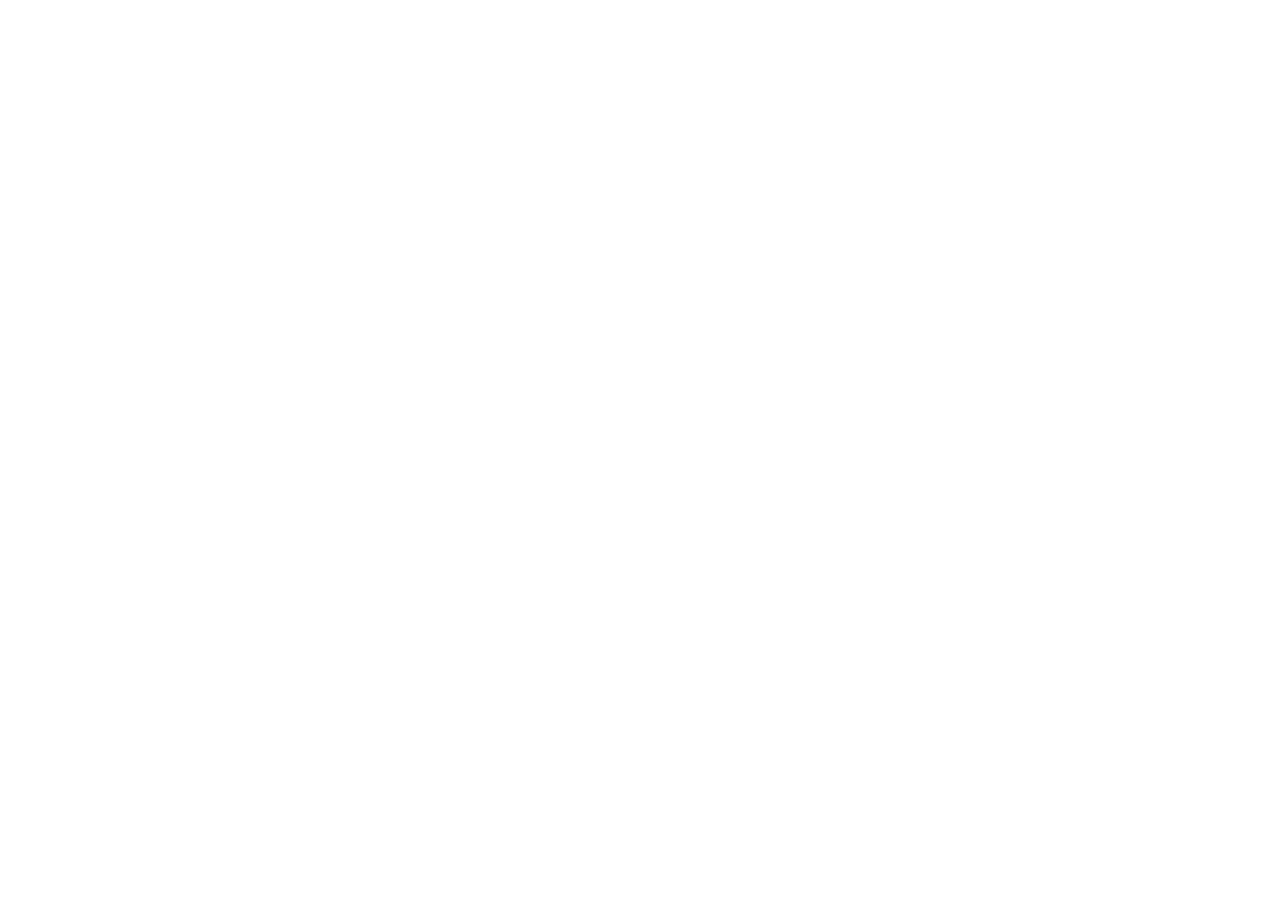
==== g3-architect/index.html @ 204a19b7 "initializing G3 architect project" ====
<!DOCTYPE html>
<html lang="en">

<head>
    <meta charset="UTF-8">
    <meta http-equiv="X-UA-Compatible" content="IE=edge">
    <meta name="viewport" content="width=device-width, initial-scale=1.0">
    <title>G3 Architect</title>

    <link rel="stylesheet" href="style.css">
</head>




<header></header>
<main></main>
<footer></footer>



<body>

</body>

</html>
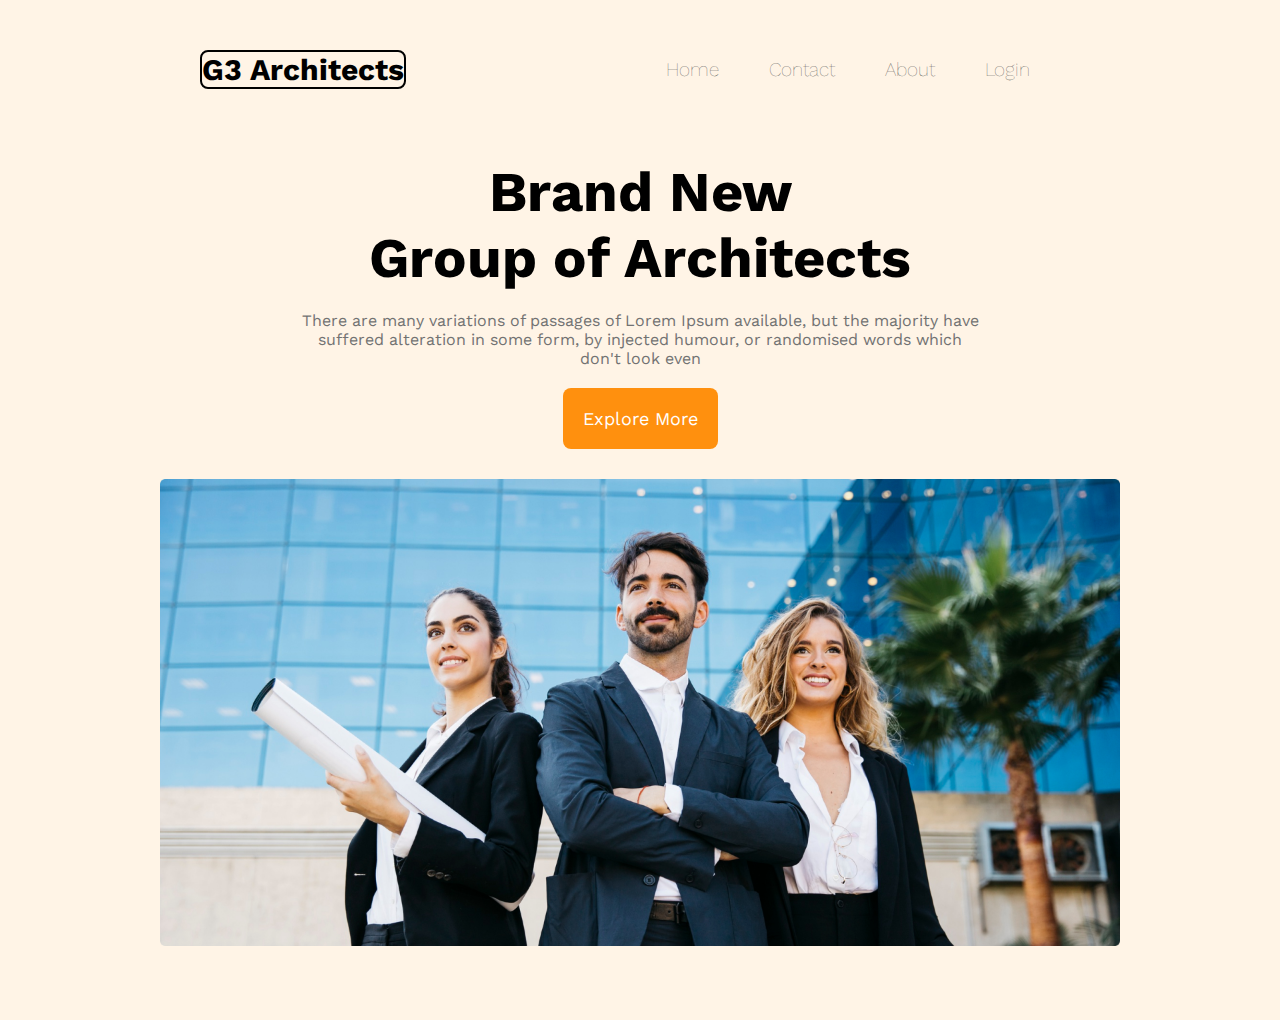
==== commit abc156d1: "done header section as made resposive too" ====
--- a/g3-architect/index.html
+++ b/g3-architect/index.html
@@ -7,19 +7,55 @@
     <meta name="viewport" content="width=device-width, initial-scale=1.0">
     <title>G3 Architect</title>
 
+    <link rel="preconnect" href="https://fonts.googleapis.com">
+    <link rel="preconnect" href="https://fonts.gstatic.com" crossorigin>
+    <link href="https://fonts.googleapis.com/css2?family=Work+Sans:wght@400;700&display=swap" rel="stylesheet">
+
     <link rel="stylesheet" href="style.css">
 </head>
 
 
+<body>
 
-
-<header></header>
-<main></main>
-<footer></footer>
+    <header>
+        <nav>
+            <h2>G3 Architects</h2>
+            <ul>
+                <li><a href="">Home</a></li>
+                <li><a href="">Contact</a></li>
+                <li><a href="">About</a></li>
+                <li><a href="">Login</a></li>
+            </ul>
 
 
 
-<body>
+        </nav>
+
+    </header>
+    <main>
+        <div class="banner_section">
+            <div class="banner_details">
+                <h1>Brand New <br> Group of Architects</h1>
+                <p>There are many variations of passages of Lorem Ipsum available, but the majority have suffered
+                    alteration in some form, by injected humour, or randomised words which don't look even</p>
+                <button>Explore More</button>
+            </div>
+
+
+            <div class="banner_image">
+                <img src="images/Others/banner.png" alt="">
+            </div>
+        </div>
+
+
+    </main>
+    <footer>
+
+    </footer>
+
+
+
+
 
 </body>
 
--- a/g3-architect/style.css
+++ b/g3-architect/style.css
@@ -0,0 +1,99 @@
+* {
+    padding: 0;
+    margin: 0;
+    font-family: 'Work Sans', sans-serif;
+}
+
+body {
+    background: rgba(255, 144, 14, 0.10);
+}
+
+nav {
+    display: flex;
+    justify-content: space-between;
+    /* background-color: aqua; */
+    margin: 50px 200px;
+}
+
+nav h2 {
+    font-size: 30px;
+    border: 2px solid black;
+    border-radius: 8px;
+}
+
+nav ul {
+    display: flex;
+    /* background-color: antiquewhite; */
+    align-items: center;
+}
+
+nav ul li {
+    list-style: none;
+    margin-right: 50px;
+}
+
+nav ul li a {
+    text-decoration: none;
+    font-size: 1.2em;
+    font-weight: 100;
+    color: var(--dark-02, #424242);
+
+}
+
+.banner_section {
+    /* background-color: blue; */
+    width: 100%;
+    margin: 70px auto;
+    text-align: center;
+}
+
+.banner_details>h1 {
+    margin: 20px 0px;
+    font-size: 3.5em;
+
+    /* background-color: antiquewhite; */
+
+}
+
+button {
+    margin-bottom: 30px;
+    padding: 20px;
+    border-radius: 8px;
+    background: #FF900E;
+    border: 0;
+    color: white;
+    font-size: 18px;
+}
+
+.banner_details>p {
+    margin: 20px 300px;
+    color: var(--dark-03, #727272);
+}
+
+.banner_image img {
+    width: 75%;
+
+
+}
+
+@media screen and (max-width:576px) {
+    nav {
+        flex-direction: column;
+        margin: 50px 20px 20px 20px;
+    }
+
+    nav h2 {
+        width: max-content;
+        margin-bottom: 10px;
+    }
+
+    .banner_details>p {
+        margin: 20px 20px;
+        text-align: justify;
+
+
+    }
+
+
+
+}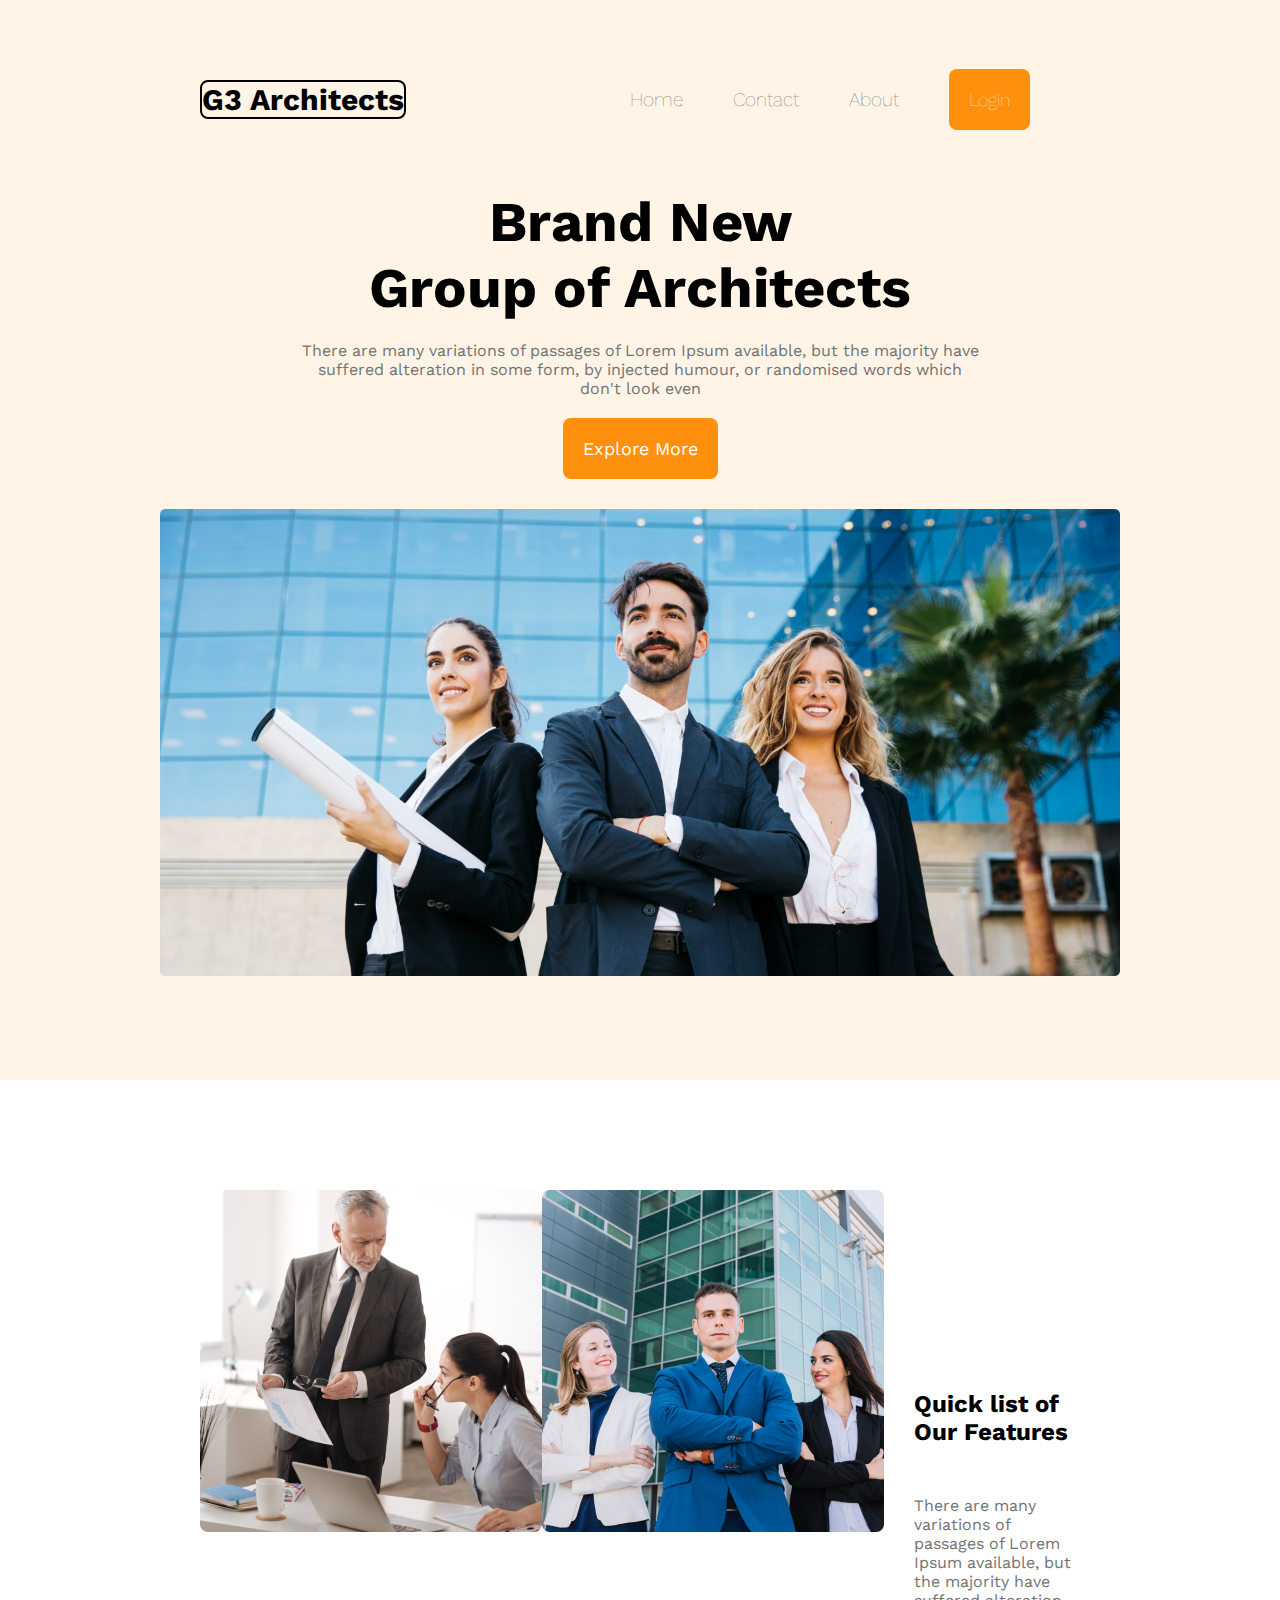
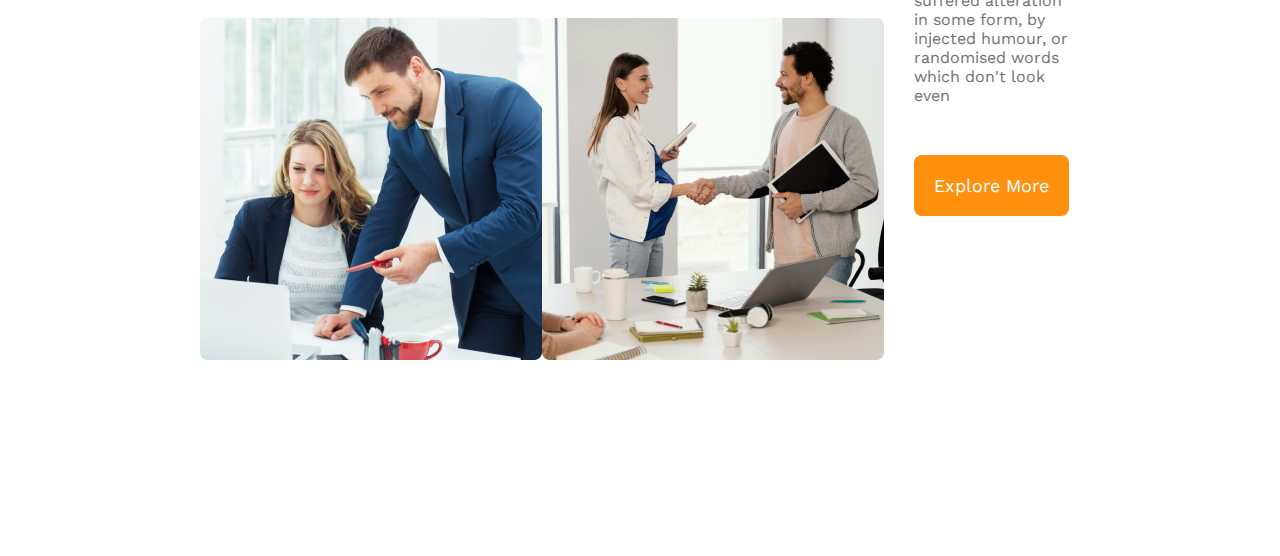
==== commit e98feedd: "completing main section" ====
--- a/g3-architect/index.html
+++ b/g3-architect/index.html
@@ -24,27 +24,50 @@
                 <li><a href="">Home</a></li>
                 <li><a href="">Contact</a></li>
                 <li><a href="">About</a></li>
-                <li><a href="">Login</a></li>
+                <li><a class="button" href="">Login</a></li>
             </ul>
 
 
 
         </nav>
 
-    </header>
-    <main>
         <div class="banner_section">
             <div class="banner_details">
                 <h1>Brand New <br> Group of Architects</h1>
                 <p>There are many variations of passages of Lorem Ipsum available, but the majority have suffered
                     alteration in some form, by injected humour, or randomised words which don't look even</p>
-                <button>Explore More</button>
+                <button class="button">Explore More</button>
             </div>
 
 
             <div class="banner_image">
                 <img src="images/Others/banner.png" alt="">
             </div>
+        </div>
+
+    </header>
+    <main>
+
+
+
+
+        <div class="feature_section">
+            <div class="feature_left">
+                <img src="images/Others/team1.png" alt="">
+                <img src="images/Others/team2.png" alt="">
+                <img src="images/Others/team3.png" alt="">
+                <img src="images/Others/team4.png" alt="">
+            </div>
+            <div class="feature_right">
+                <h2>Quick list of Our Features</h2>
+                <p>There are many variations of passages of Lorem Ipsum available, but the majority have suffered
+                    alteration in some form, by injected humour, or randomised words which don't look even</p>
+                <button class="button">Explore More</button>
+
+            </div>
+
+
+
         </div>
 
 
--- a/g3-architect/style.css
+++ b/g3-architect/style.css
@@ -4,8 +4,9 @@
     font-family: 'Work Sans', sans-serif;
 }
 
-body {
+header {
     background: rgba(255, 144, 14, 0.10);
+    padding: 30px 0;
 }
 
 nav {
@@ -55,7 +56,7 @@
 
 }
 
-button {
+.button {
     margin-bottom: 30px;
     padding: 20px;
     border-radius: 8px;
@@ -75,6 +76,64 @@
 
 
 }
+
+/* ----------------------------------------------------------------------------------------- */
+
+
+.feature_section {
+    display: flex;
+    margin: 30px auto;
+    padding: 80px 200px;
+}
+
+.feature_left {
+    display: grid;
+    grid-template-columns: repeat(2, 1fr);
+}
+
+.feature_right {
+    padding: 200px 0px 200px 30px;
+    /* background-color: aqua; */
+
+
+}
+
+.feature_right h2,
+p {
+    margin-bottom: 50px;
+}
+
+.feature_right>p {
+
+    color: var(--dark-03, #727272);
+}
+
+
+
+
+
+
+
+
+
+
+
+
+
+
+
+
+
+
+
+
+
+
+
+
+
+
+
 
 @media screen and (max-width:576px) {
     nav {
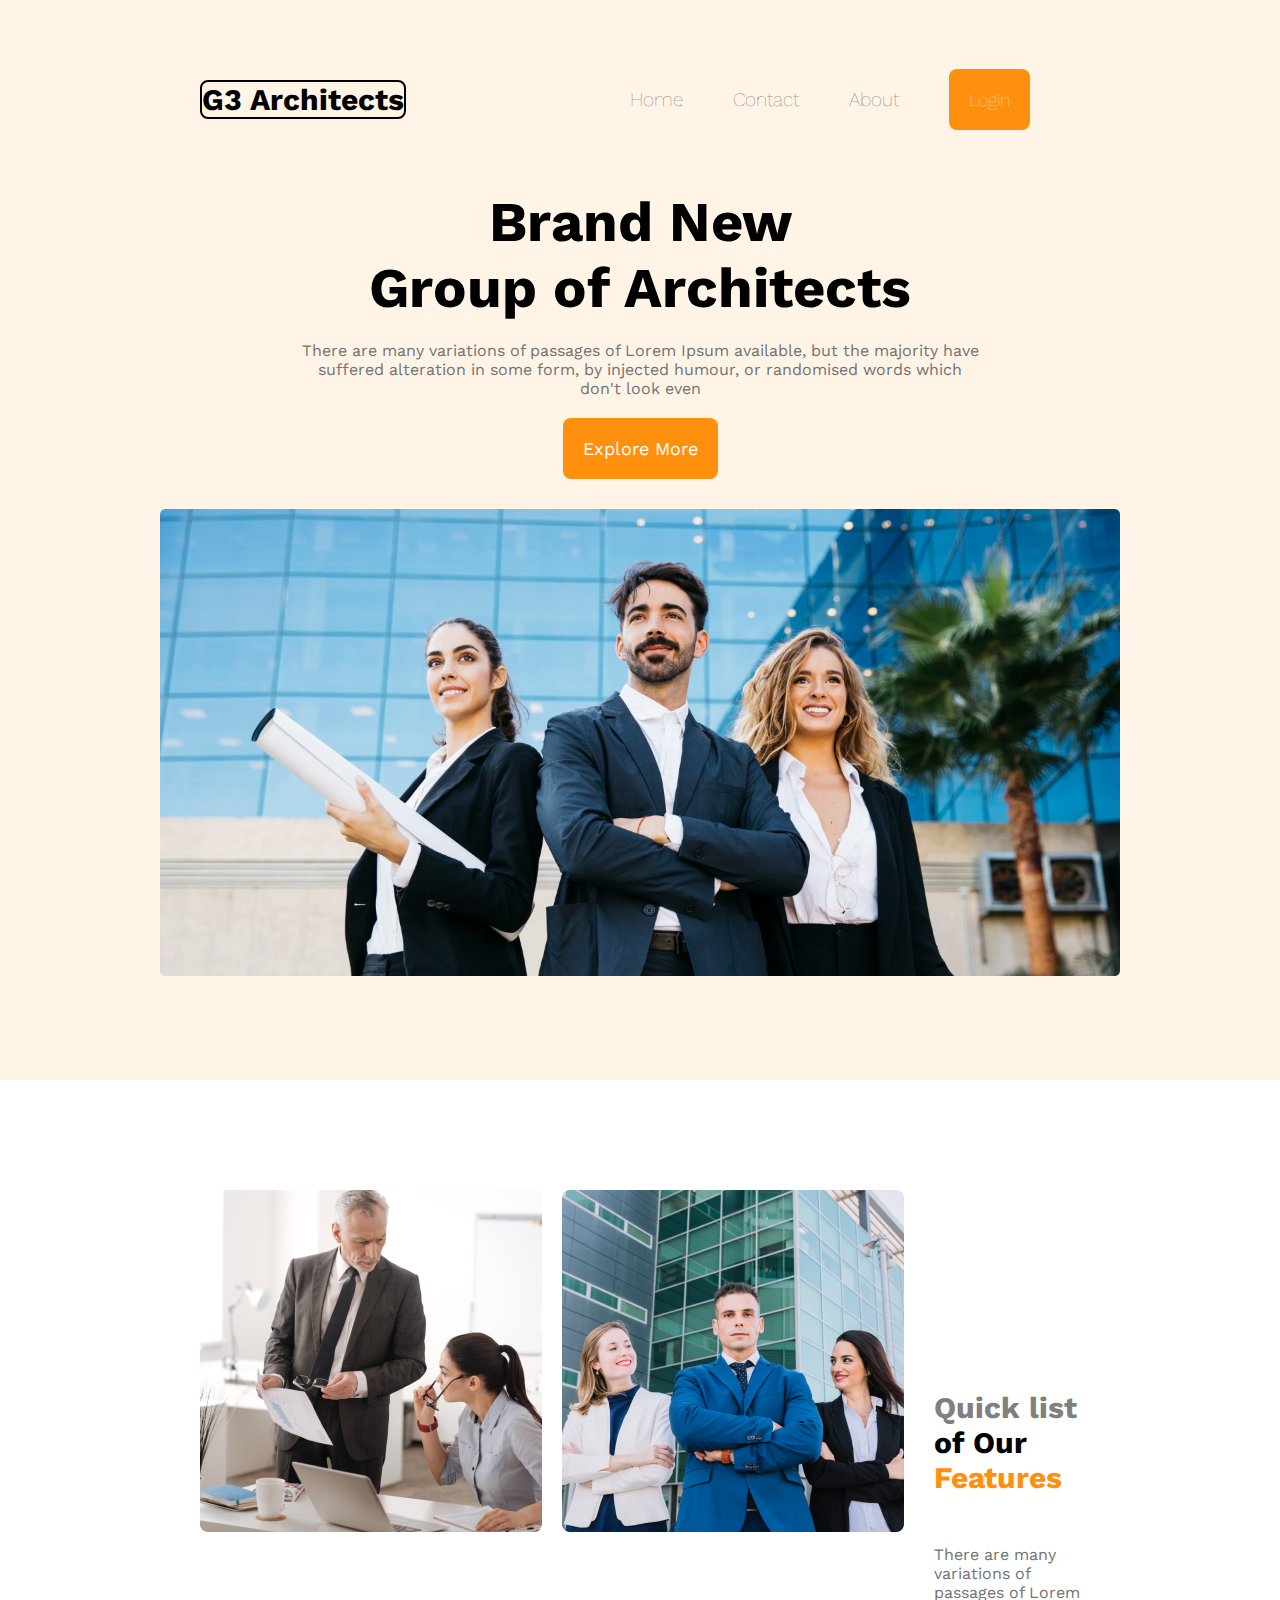
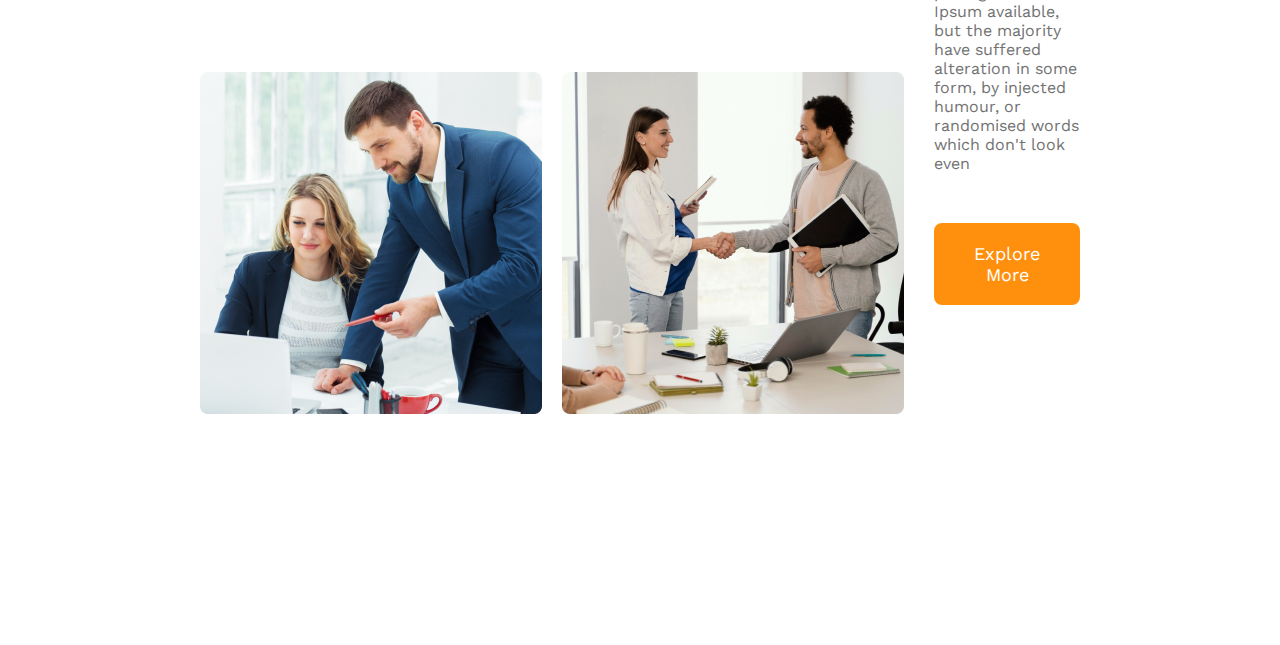
==== commit bfc693d8: "making main section responsive" ====
--- a/g3-architect/index.html
+++ b/g3-architect/index.html
@@ -59,7 +59,9 @@
                 <img src="images/Others/team4.png" alt="">
             </div>
             <div class="feature_right">
-                <h2>Quick list of Our Features</h2>
+                <h2 style="font-size: 30px;"><span style="color: gray;">Quick list</span> of Our <span
+                        style="color: #FF900E;;"><br> Features</span>
+                </h2>
                 <p>There are many variations of passages of Lorem Ipsum available, but the majority have suffered
                     alteration in some form, by injected humour, or randomised words which don't look even</p>
                 <button class="button">Explore More</button>
--- a/g3-architect/style.css
+++ b/g3-architect/style.css
@@ -89,6 +89,7 @@
 .feature_left {
     display: grid;
     grid-template-columns: repeat(2, 1fr);
+    gap: 20px;
 }
 
 .feature_right {
@@ -138,7 +139,7 @@
 @media screen and (max-width:576px) {
     nav {
         flex-direction: column;
-        margin: 50px 20px 20px 20px;
+        margin: 50px 0px 20px 60px;
     }
 
     nav h2 {
@@ -147,12 +148,40 @@
     }
 
     .banner_details>p {
-        margin: 20px 20px;
+        margin: 20px 93px;
         text-align: justify;
 
 
     }
 
+    .feature_section {
+        flex-direction: column;
+        padding: 70px;
+    }
+
+    .feature_left {
+
+        grid-template-columns: repeat(1, 1fr);
+
+    }
+
+    .feature_left>img {
+        width: 72vw;
+
+    }
+
+    .feature_right {
+        padding: 40px 0px 20px 0px;
+        /* background-color: aqua; */
+
+
+    }
+
+    .feature_right h2,
+    p {
+        margin-bottom: 20px;
+    }
+
 
 
 }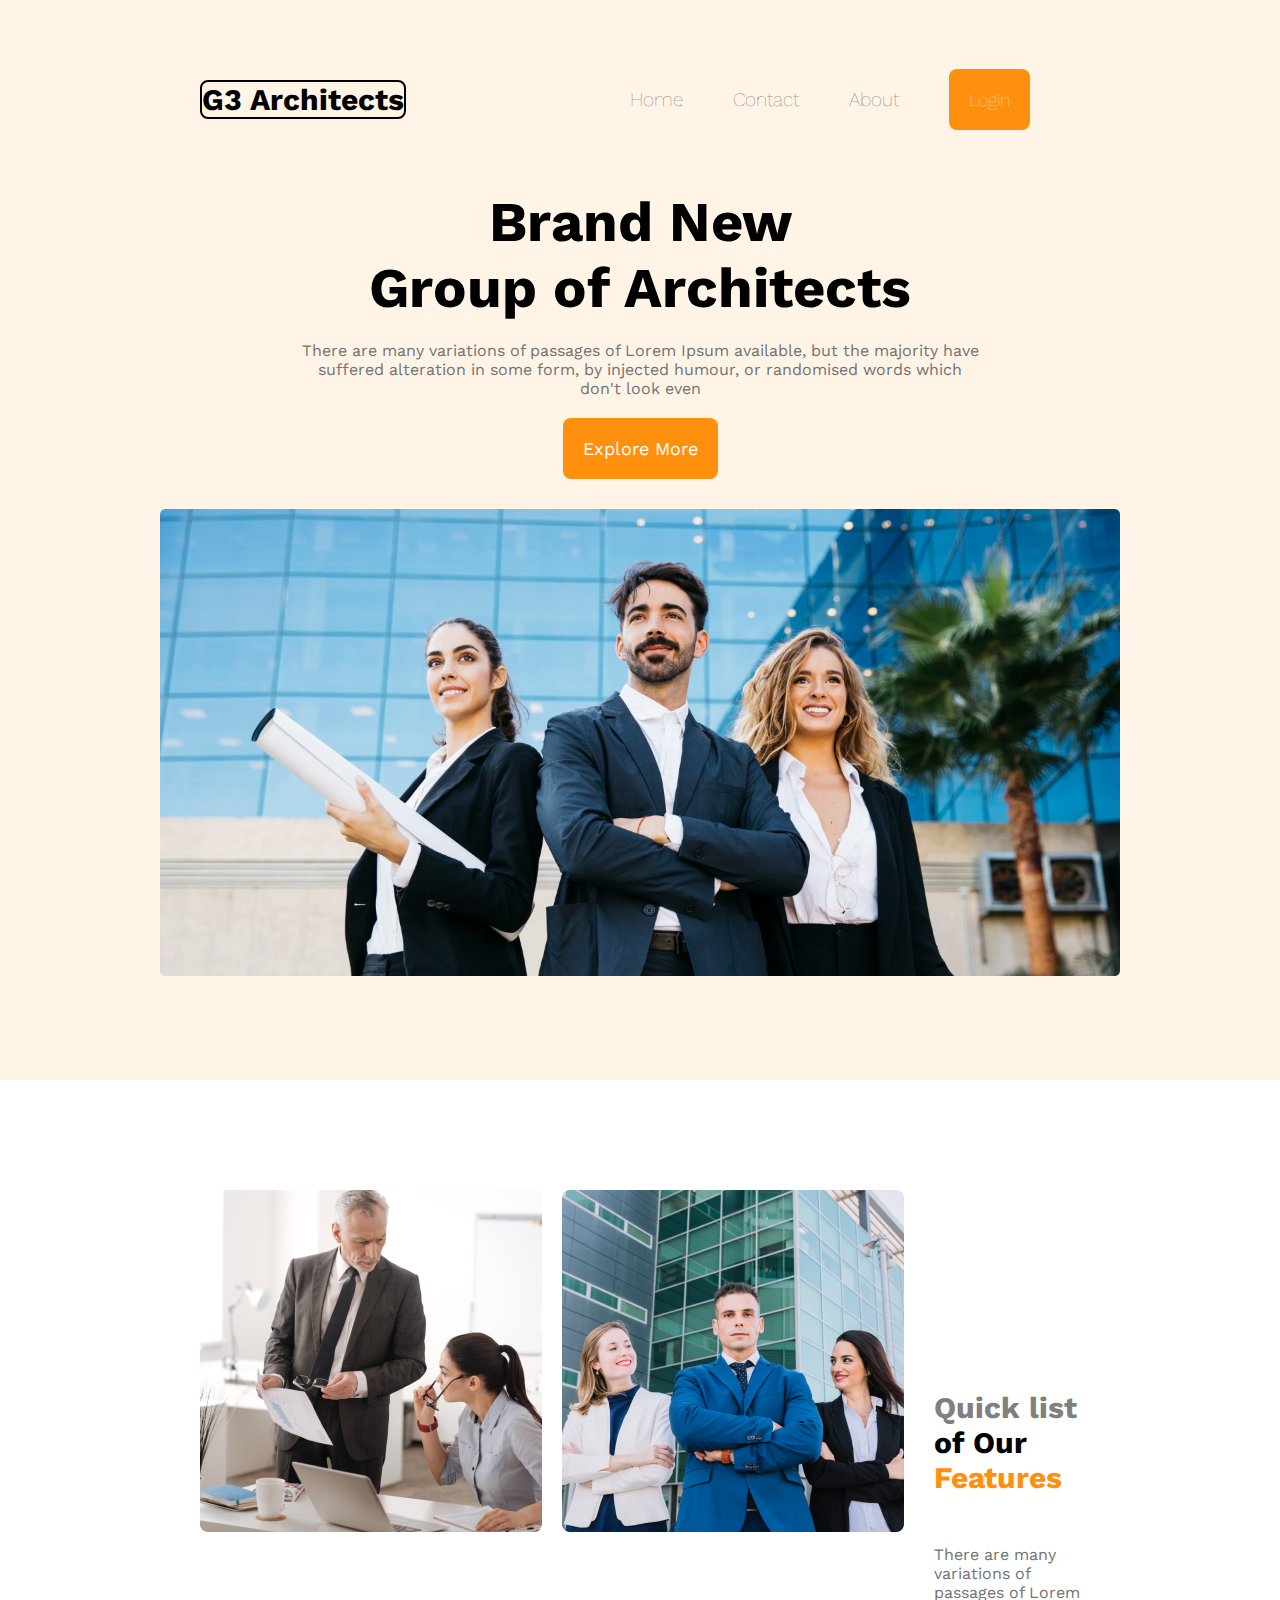
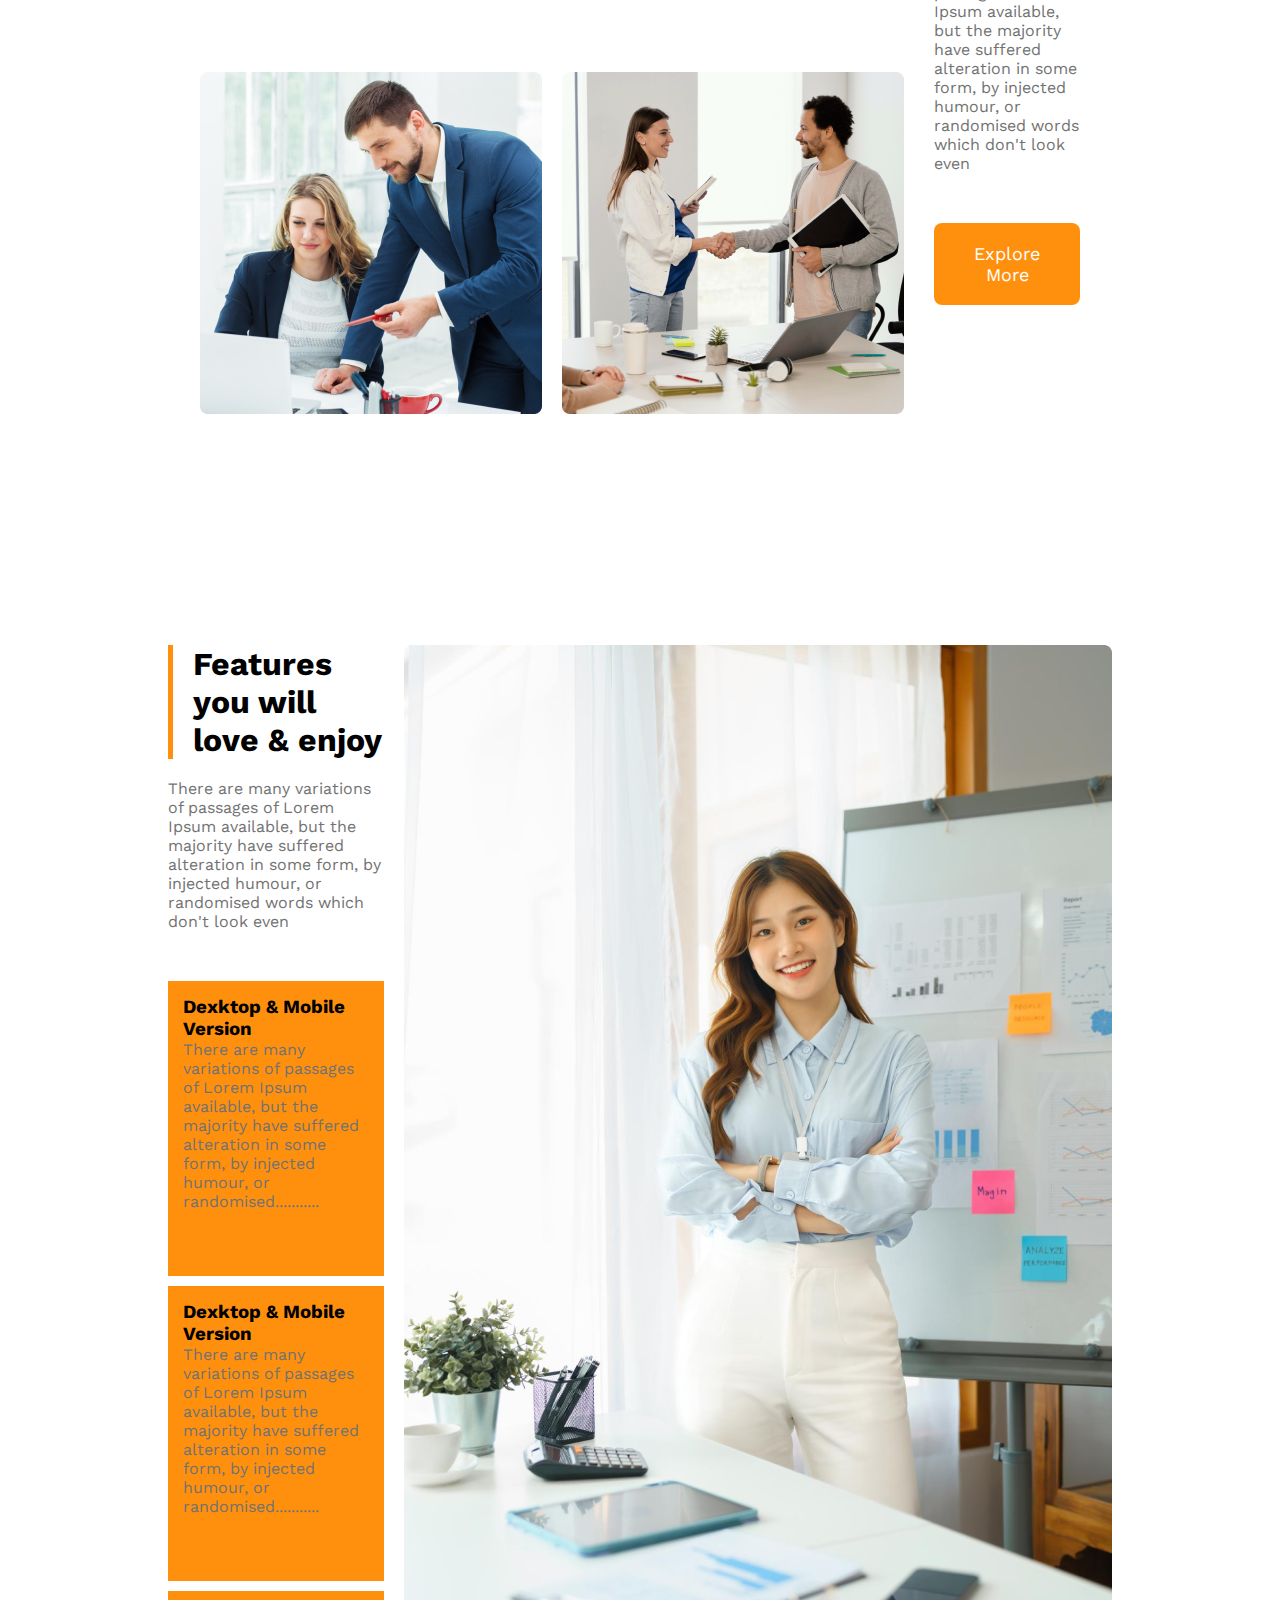
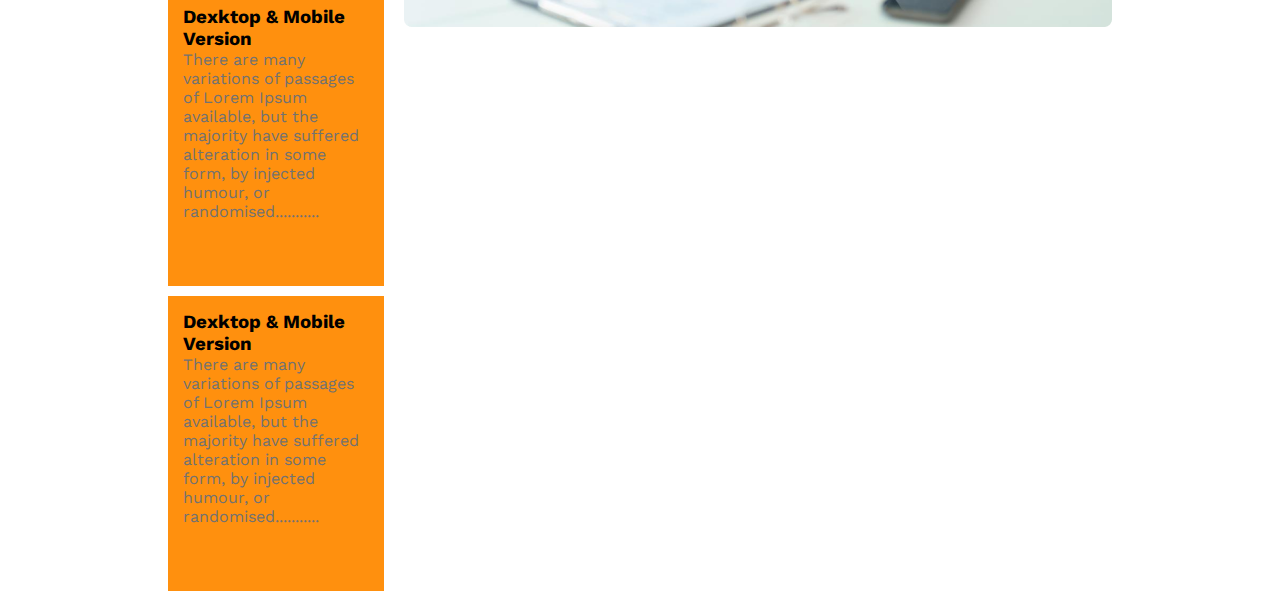
==== commit fd6b5968: "main body done" ====
--- a/g3-architect/index.html
+++ b/g3-architect/index.html
@@ -65,9 +65,48 @@
                 <p>There are many variations of passages of Lorem Ipsum available, but the majority have suffered
                     alteration in some form, by injected humour, or randomised words which don't look even</p>
                 <button class="button">Explore More</button>
+            </div>
+        </div>
 
+
+        <div class="feature_to_enjoy">
+            <div class="feature_to_enjoy-left">
+                <div class="feature_to_enjoy_header">
+                    <h2>Features you will <br> love & enjoy</h2>
+                    <p>There are many variations of passages of Lorem Ipsum available, but the majority have suffered
+                        alteration in some form, by injected humour, or randomised words which don't look even</p>
+                </div>
+                <div class="feature_to_enjoy_body">
+                    <div class="feature_to_enjoy_details">
+                        <h3>Dexktop & Mobile Version</h3>
+                        <p>There are many variations of passages of Lorem Ipsum available, but the majority have
+                            suffered
+                            alteration in some form, by injected humour, or randomised...........</p>
+                    </div>
+                    <div class="feature_to_enjoy_details">
+                        <h3>Dexktop & Mobile Version</h3>
+                        <p>There are many variations of passages of Lorem Ipsum available, but the majority have
+                            suffered
+                            alteration in some form, by injected humour, or randomised...........</p>
+                    </div>
+                    <div class="feature_to_enjoy_details">
+                        <h3>Dexktop & Mobile Version</h3>
+                        <p>There are many variations of passages of Lorem Ipsum available, but the majority have
+                            suffered
+                            alteration in some form, by injected humour, or randomised...........</p>
+                    </div>
+                    <div class="feature_to_enjoy_details">
+                        <h3>Dexktop & Mobile Version</h3>
+                        <p>There are many variations of passages of Lorem Ipsum available, but the majority have
+                            suffered
+                            alteration in some form, by injected humour, or randomised...........</p>
+                    </div>
+                </div>
             </div>
 
+            <div class="feature_to_enjoy-right">
+                <img src="images/Others/architect.png" alt="">
+            </div>
 
 
         </div>
--- a/g3-architect/style.css
+++ b/g3-architect/style.css
@@ -1,8 +1,20 @@
+/* Universal selector */
+
+
 * {
     padding: 0;
     margin: 0;
     font-family: 'Work Sans', sans-serif;
 }
+
+p {
+    color: var(--dark-03, #727272);
+}
+
+
+
+
+/* header */
 
 header {
     background: rgba(255, 144, 14, 0.10);
@@ -110,6 +122,35 @@
 }
 
 
+/* --------------------------------------------------------------------------------------------------- */
+
+
+.feature_to_enjoy {
+    display: flex;
+    padding: 0 168px 0 168px;
+}
+
+.feature_to_enjoy-left {
+    /* background-color: #FF900E; */
+    margin-right: 20px;
+}
+
+.feature_to_enjoy_header>h2 {
+    margin-bottom: 20px;
+    font-size: 2em;
+    /* background-color: #FF900E; */
+    padding-left: 20px;
+    border-left: 5px solid #FF900E;
+}
+
+.feature_to_enjoy_details {
+    background-color: #FF900E;
+    padding: 15px;
+    margin-bottom: 10px;
+    padd
+}
+
+
 
 
 
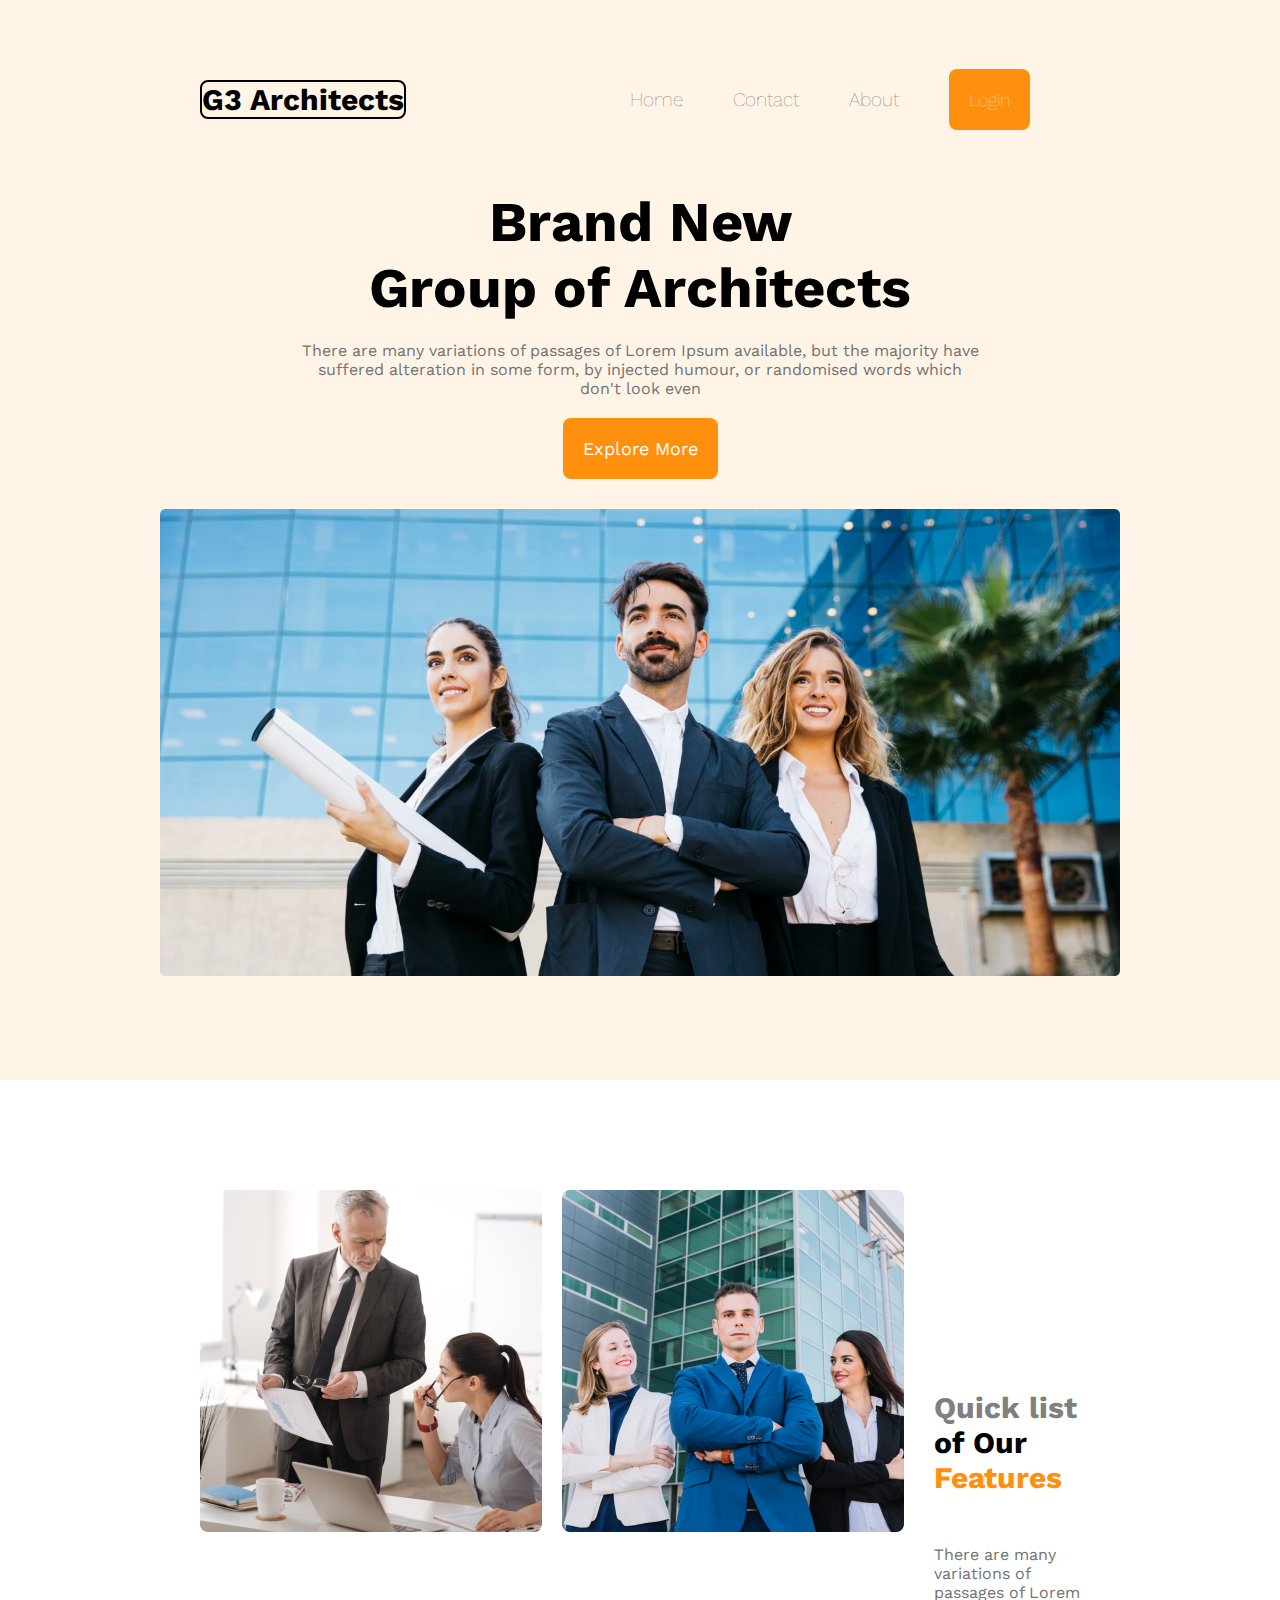
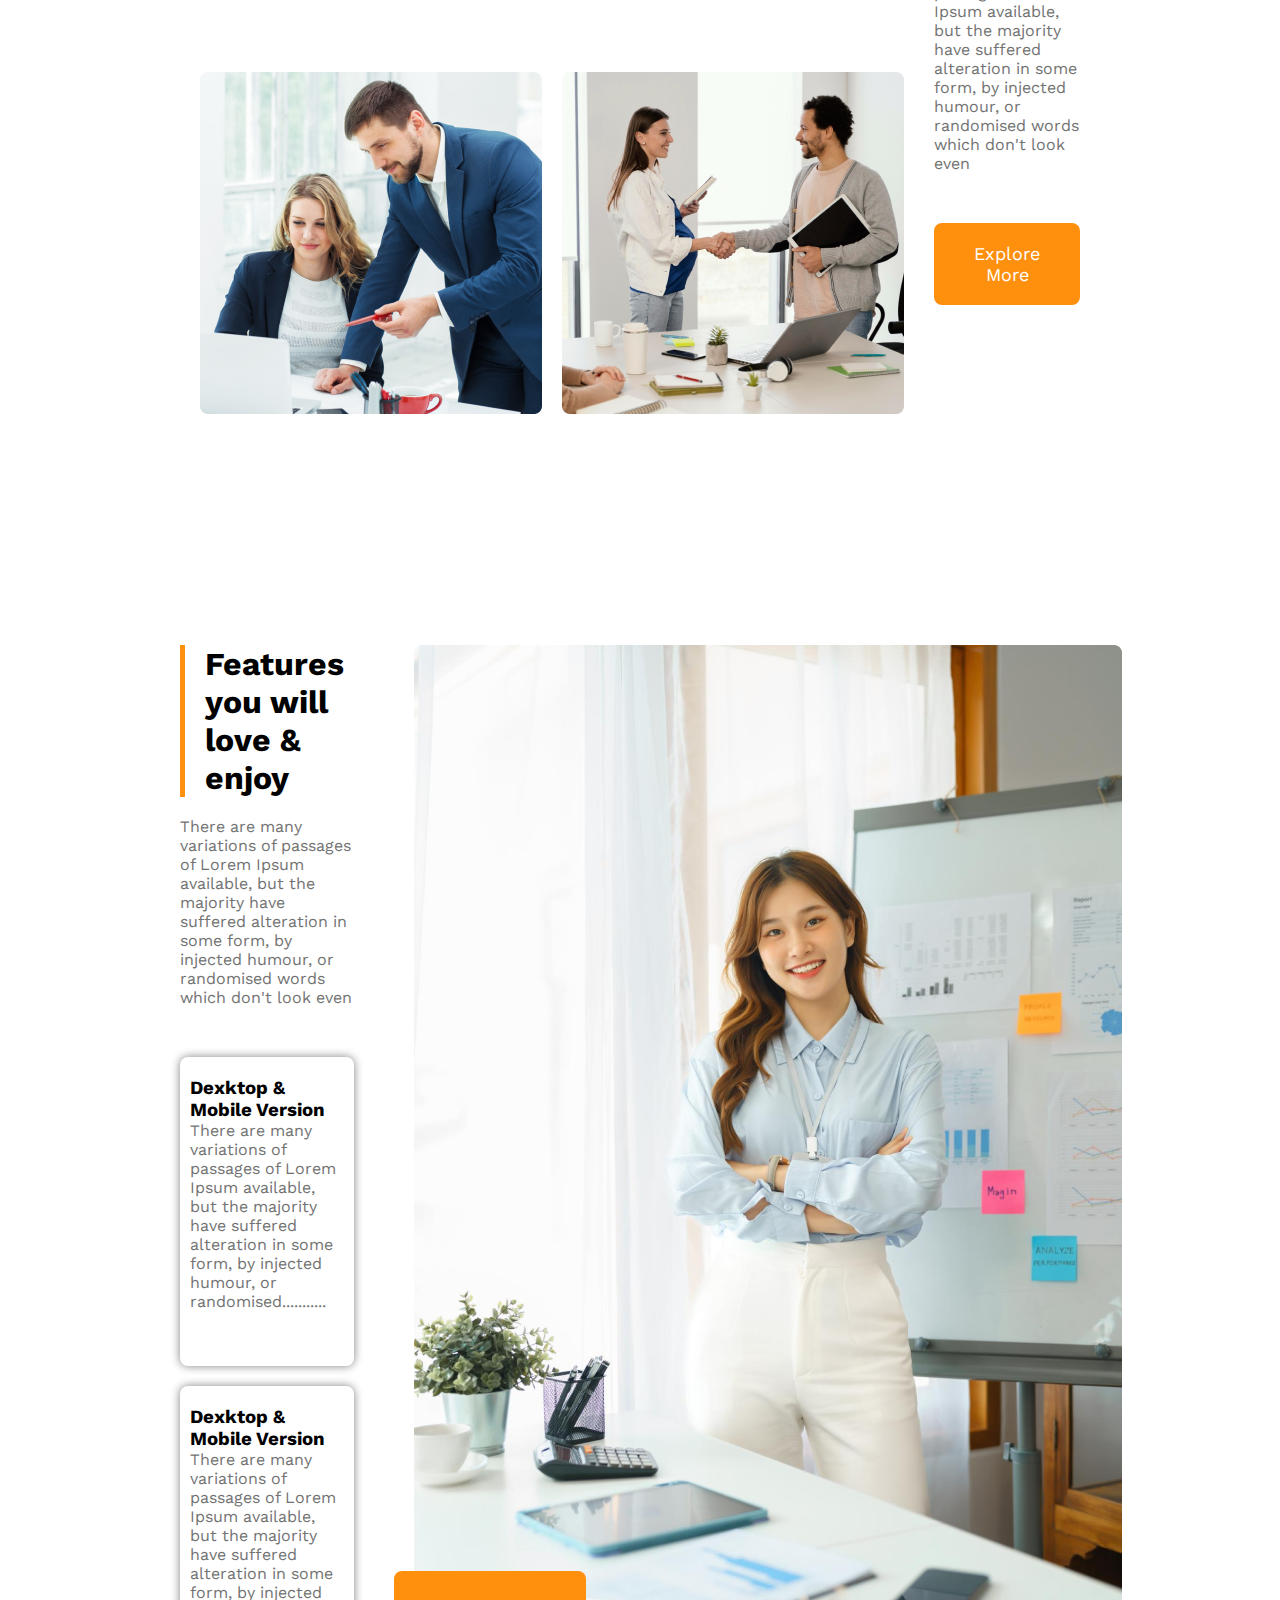
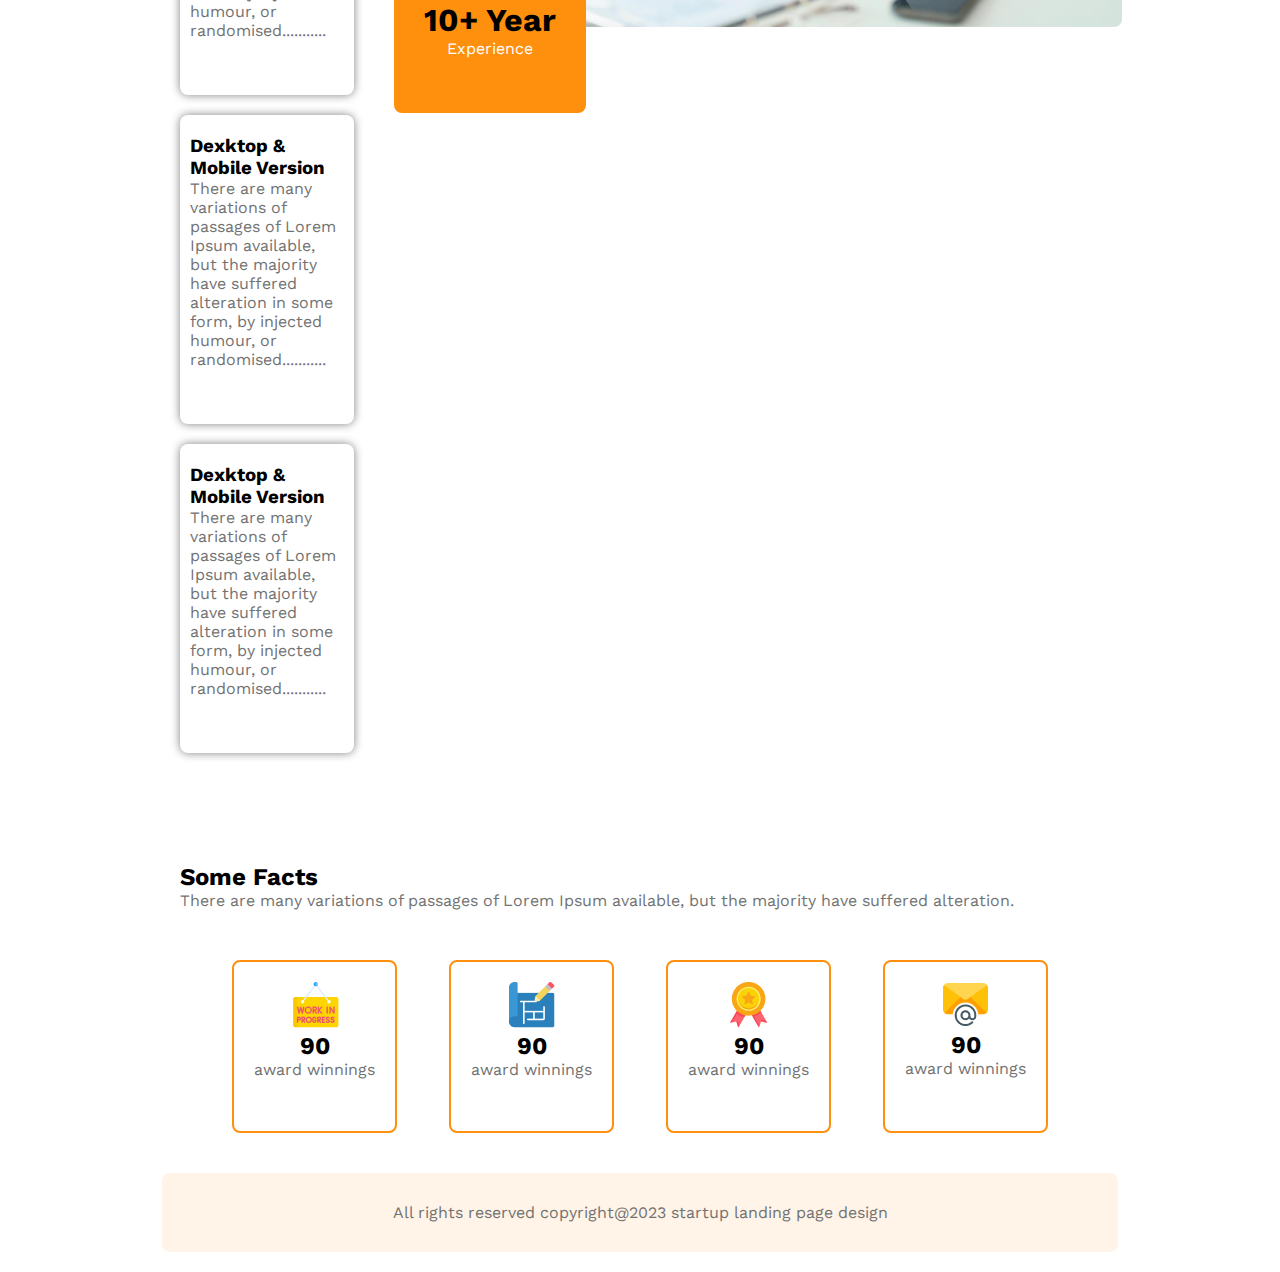
==== commit 81444f5d: "completed an extent" ====
--- a/g3-architect/index.html
+++ b/g3-architect/index.html
@@ -12,6 +12,7 @@
     <link href="https://fonts.googleapis.com/css2?family=Work+Sans:wght@400;700&display=swap" rel="stylesheet">
 
     <link rel="stylesheet" href="style.css">
+    <link rel="stylesheet" href="responsive.css">
 </head>
 
 
@@ -106,14 +107,55 @@
 
             <div class="feature_to_enjoy-right">
                 <img src="images/Others/architect.png" alt="">
+                <div class="tenyears">
+                    <h1>10+ Year</h1>
+                    <p style="color: white;">Experience</p>
+                </div>
             </div>
 
 
         </div>
 
 
+
+        <div class="some_facts">
+            <div class="some_facts_heading">
+                <h2>Some Facts</h2>
+                <p>There are many variations of passages of Lorem Ipsum available, but the majority have suffered
+                    alteration.</p>
+            </div>
+
+            <div class="client_work">
+                <div class="client_work-images">
+                    <img src="images/icons/customers.png" alt="">
+                    <h2>90</h2>
+                    <p>award winnings</p>
+                </div>
+                <div class="client_work-images">
+                    <img src="images/icons/projects.png" alt="">
+                    <h2>90</h2>
+                    <p>award winnings</p>
+                </div>
+                <div class="client_work-images">
+                    <img src="images/icons/ribon.png" alt="">
+                    <h2>90</h2>
+                    <p>award winnings</p>
+                </div>
+                <div class="client_work-images">
+                    <img src="images/icons/email.png" alt="">
+                    <h2>90</h2>
+                    <p>award winnings</p>
+                </div>
+
+            </div>
+
+        </div>
+
+
     </main>
     <footer>
+
+        <p>All rights reserved copyright@2023 startup landing page design</p>
 
     </footer>
 
--- a/g3-architect/style.css
+++ b/g3-architect/style.css
@@ -127,12 +127,14 @@
 
 .feature_to_enjoy {
     display: flex;
-    padding: 0 168px 0 168px;
+    padding: 0 158px 20px 180px;
+    margin-bottom: 50px;
 }
 
 .feature_to_enjoy-left {
     /* background-color: #FF900E; */
-    margin-right: 20px;
+    margin-right: 60px;
+
 }
 
 .feature_to_enjoy_header>h2 {
@@ -144,85 +146,57 @@
 }
 
 .feature_to_enjoy_details {
+    /* background-color: #FF900E; */
+    padding: 20px 10px 5px 10px;
+    margin-bottom: 20px;
+    /* border: 1px solid black; */
+    box-shadow: 0px 0px 10px gray;
+    border-radius: 8px;
+}
+
+.tenyears {
+    position: relative;
+    bottom: 60px;
+    right: 20px;
     background-color: #FF900E;
-    padding: 15px;
-    margin-bottom: 10px;
-    padd
-}
-
-
-
-
-
-
-
-
-
-
-
-
-
-
-
-
-
-
-
-
-
-
-
-
-
-
-
-
-@media screen and (max-width:576px) {
-    nav {
-        flex-direction: column;
-        margin: 50px 0px 20px 60px;
-    }
-
-    nav h2 {
-        width: max-content;
-        margin-bottom: 10px;
-    }
-
-    .banner_details>p {
-        margin: 20px 93px;
-        text-align: justify;
-
-
-    }
-
-    .feature_section {
-        flex-direction: column;
-        padding: 70px;
-    }
-
-    .feature_left {
-
-        grid-template-columns: repeat(1, 1fr);
-
-    }
-
-    .feature_left>img {
-        width: 72vw;
-
-    }
-
-    .feature_right {
-        padding: 40px 0px 20px 0px;
-        /* background-color: aqua; */
-
-
-    }
-
-    .feature_right h2,
-    p {
-        margin-bottom: 20px;
-    }
-
-
+    width: max-content;
+    padding: 30px 30px 5px 30px;
+    text-align: center;
+    border-radius: 8px;
+}
+
+
+
+
+
+.some_facts {
+    padding: 20px 180px;
+
+}
+
+.client_work {
+    display: flex;
+    justify-content: space-evenly;
+}
+
+.client_work-images {
+    text-align: center;
+    border: 2px solid #FF900E;
+    border-radius: 8px;
+    padding: 20px 20px 2px 20px;
+}
+
+
+footer>p {
+    margin: 20px auto;
+    /* background-color: #FF900E; */
+    width: 70%;
+    /* margin: 0 auto; */
+    text-align: center;
+    padding: 30px;
+    /* border-radius: 8px; */
+
+    border-radius: 8px;
+    background: #FFF4E7;
 
 }--- a/g3-architect/responsive.css
+++ b/g3-architect/responsive.css
@@ -0,0 +1,84 @@
+@media screen and (max-width:576px) {
+    nav {
+        flex-direction: column;
+        margin: 50px 0px 20px 60px;
+    }
+
+    nav h2 {
+        width: max-content;
+        margin-bottom: 10px;
+    }
+
+    .banner_details>p {
+        margin: 20px 93px;
+        text-align: justify;
+
+
+    }
+
+    .feature_section {
+        flex-direction: column;
+        padding: 70px;
+    }
+
+    .feature_left {
+
+        grid-template-columns: repeat(1, 1fr);
+
+    }
+
+    .feature_left>img {
+        width: 72vw;
+
+    }
+
+    .feature_right {
+        padding: 40px 0px 20px 0px;
+        /* background-color: aqua; */
+
+
+    }
+
+    .feature_right h2,
+    p {
+        margin-bottom: 20px;
+    }
+
+    .feature_to_enjoy {
+        flex-direction: column;
+        padding: 0 0px 20px 70px
+    }
+
+    .feature_to_enjoy_details {
+        padding: 30px 59px 44px 16px;
+
+    }
+
+    .feature_to_enjoy-right>img {
+        width: 88%;
+        height: 80vh;
+    }
+
+
+
+
+
+
+
+    .some_facts {
+        padding: 20px 40px;
+
+    }
+
+    .client_work-images {
+
+        /* background-color: aqua; */
+        margin: 5px;
+        /* flex-wrap: wrap; */
+    }
+
+
+
+
+
+}